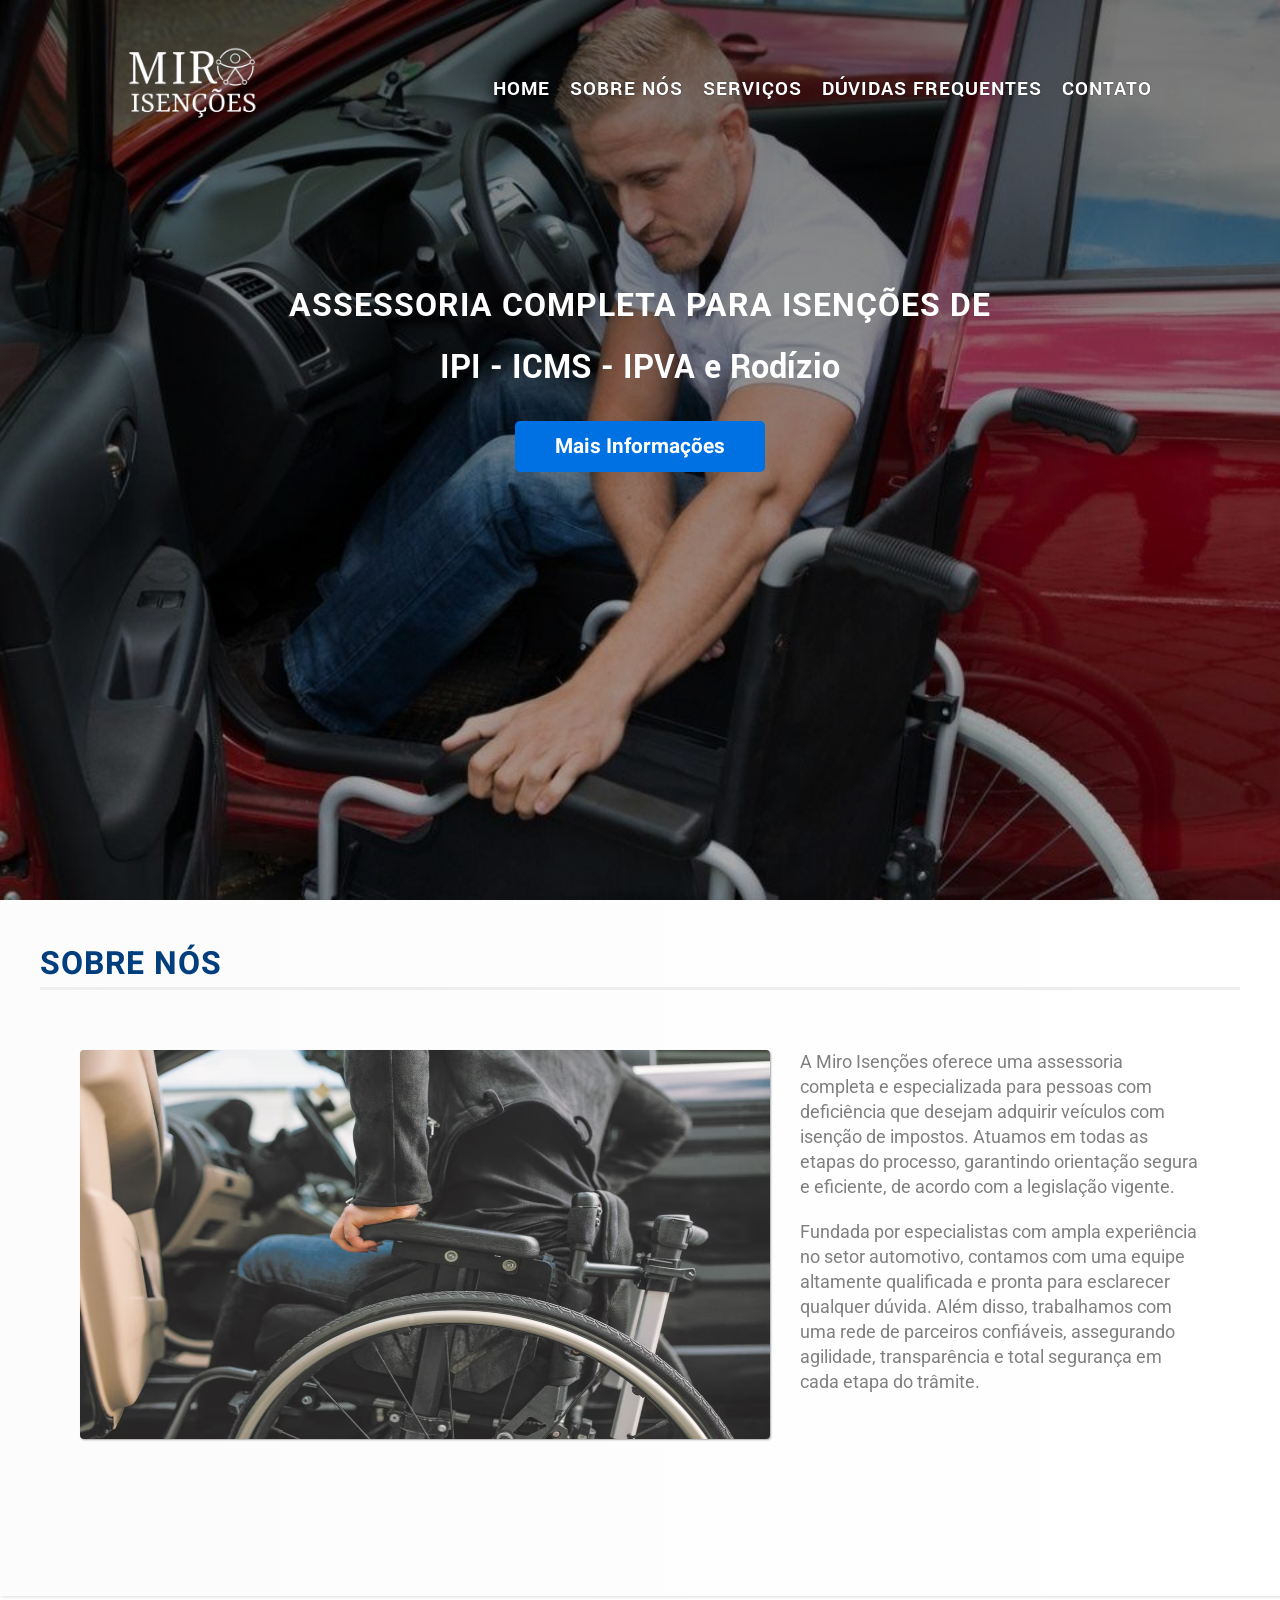
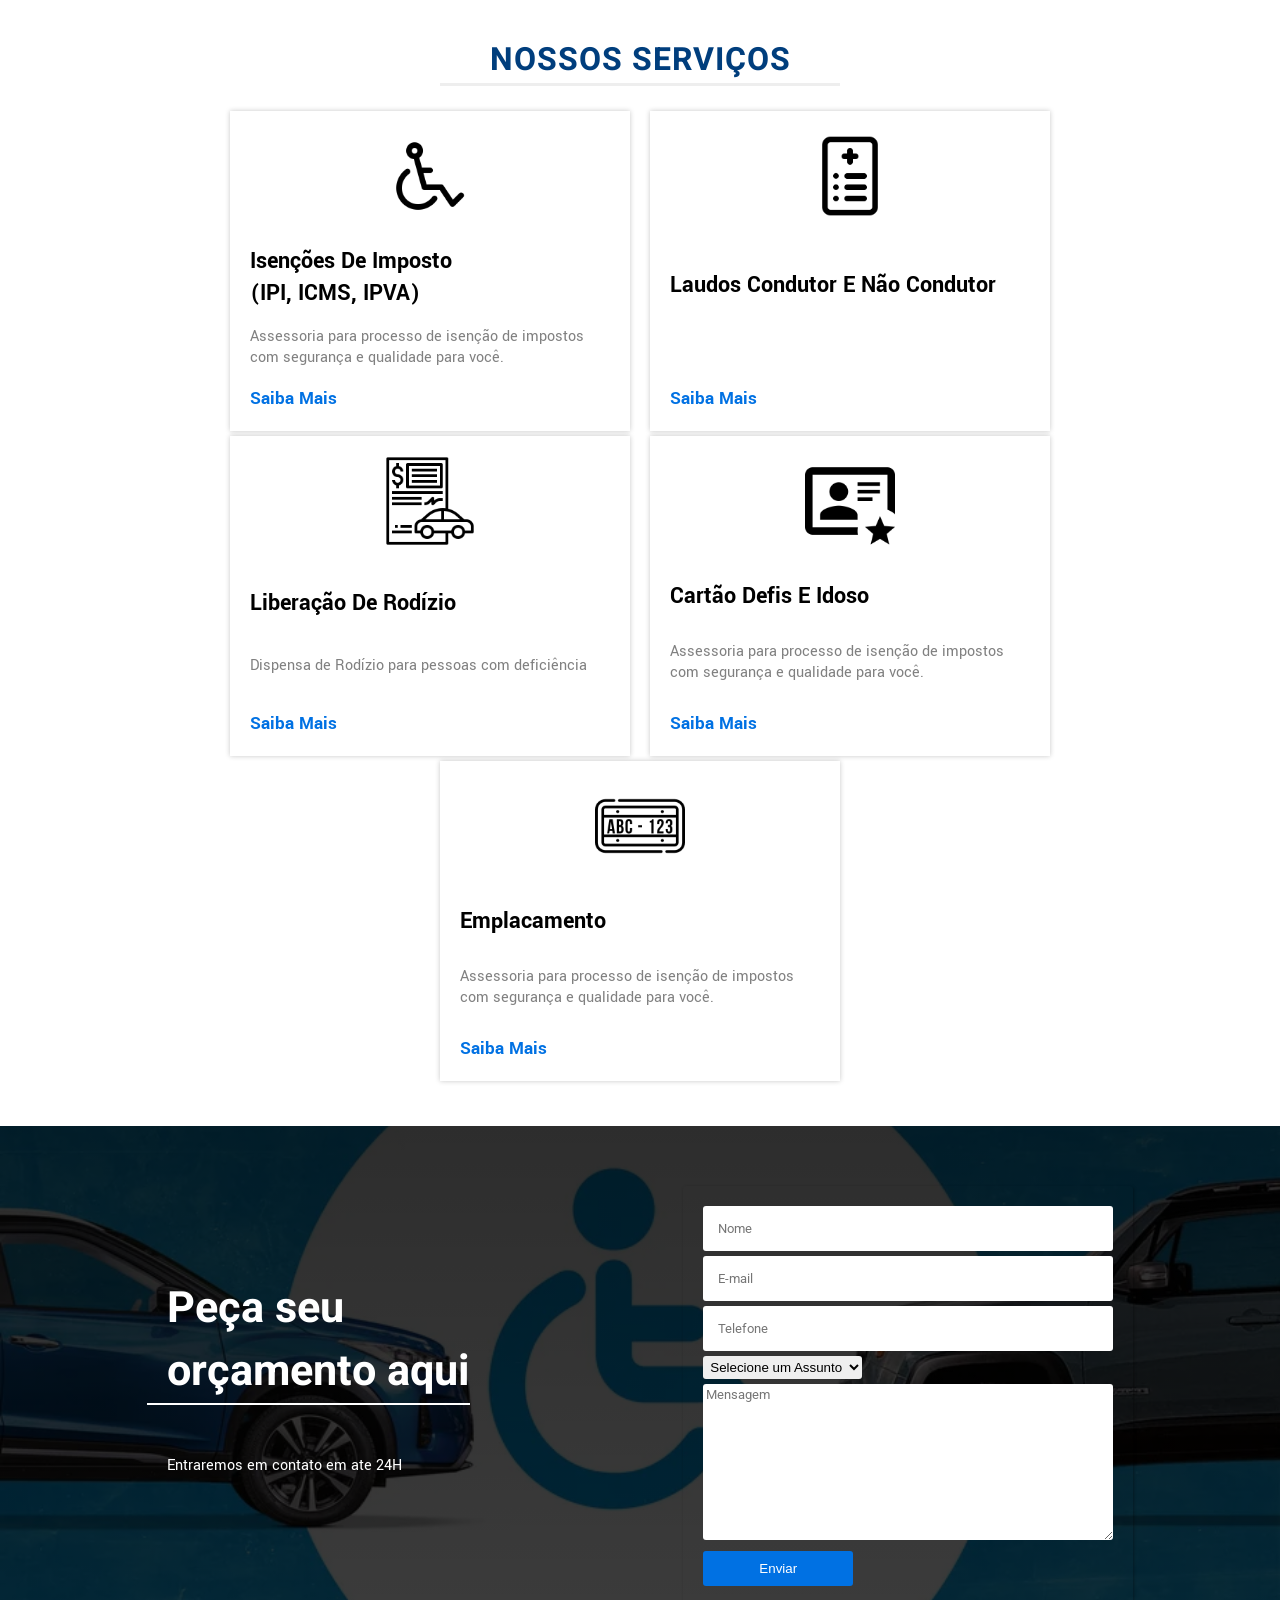
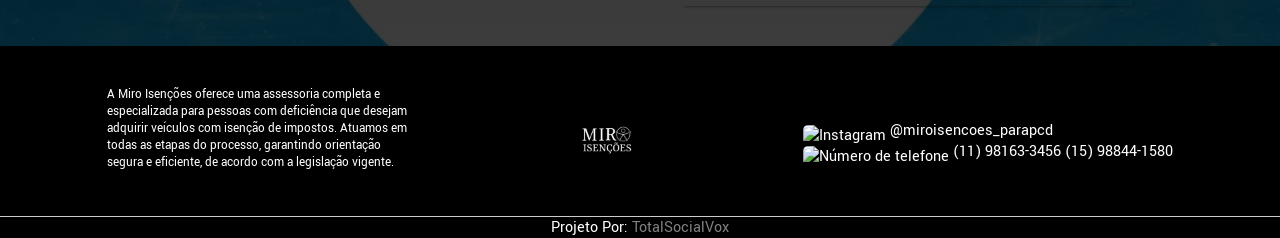
==== index.html @ cc72cc87 "commit um" ====
<!DOCTYPE html>
<html lang="pt-br">

<head>

    <!-- <script type="application/ld+json">
        {
          "@context": "https://schema.org",
          "@type": "NewsArticle",
          "headline": "Laudos e Projetos sob medida.",
          "image": [
            "https://ms-engsolucoes.com.br/img/logo-branca.png",
            "https://ms-engsolucoes.com.br/img/sobre.jpg",
            "https://ms-engsolucoes.com.br/img/fogo.png"
           ],
          "datePublished": "2024-02-05T08:00:00+08:00",
          "dateModified": "2024-02-09T09:20:00+08:00",
          "author": [{
              "@type": "Person",
              "name": "Matheus",
              "url": "https://www.instagram.com/ms_engsolucoes/"
            },{
              "@type": "Organization",
              "name": "MS Eng Soluções",
              "url": "https://www.instagram.com/ms_engsolucoes/"
          }]
        }
        </script> -->

    <meta charset="UTF-8">
    <meta name="viewport" content="width=device-width, initial-scale=1.0">
    <link rel="shortcut icon" href="img/isencao-logo.png" type="image/x-icon">
    <title>Miro Isenções</title>
    <meta name="description"
        content="A Miro Isenções oferece uma assessoria completa e especializada para pessoas com deficiência que desejam adquirir veículos com isenção de impostos. Atuamos em todas as etapas do processo, garantindo orientação segura e eficiente, de acordo com a legislação vigente.">
    <!-- Google tag (gtag.js) -->
    <script async src="https://www.googletagmanager.com/gtag/js?id=AW-16457566203"></script>
    <script> window.dataLayer = window.dataLayer || []; function gtag() { dataLayer.push(arguments); } gtag('js', new Date()); gtag('config', 'AW-16457566203'); </script>
    <!--LINKS-->
   <!--  <link rel="canonical" href="https://ms-engsolucoes.com.br/index.html"> -->

    <link rel="preconnect" href="https://fonts.googleapis.com">
    <link rel="preconnect" href="https://fonts.gstatic.com" crossorigin>
    <link
        href="https://fonts.googleapis.com/css2?family=Heebo:wght@100..900&family=Raleway:ital,wght@0,100..900;1,100..900&family=Roboto:ital,wght@0,100;0,300;0,400;0,500;0,700;0,900;1,100;1,300;1,400;1,500;1,700;1,900&family=Yantramanav:wght@100;300;400;500;700;900&display=swap"
        rel="stylesheet">
    <link rel="stylesheet" href="styles/style.css">
    <link rel="stylesheet" href="styles/media.css">
    <link rel="stylesheet" href="styles/global.css">
    <script src="script/script.js" defer></script>
</head>

<body>

    <!-- Google Tag Manager (noscript) -->
    <noscript><iframe src="https://www.googletagmanager.com/ns.html?id=AW-16457566203" height="0" width="0"
            style="display:none;visibility:hidden"></iframe></noscript>
    <!-- End Google Tag Manager (noscript) -->

    <header>
        <div class="fix">
            <div class="logo"><a href="index.html"><img src="img/isencao-logo.png" alt="Logo"></a></div>
            <nav class="nav">
                <div class="menu-toggle">
                    <button class="btn-menu">
                        <span class="linha"></span>
                        <span class="linha"></span>
                        <span class="linha"></span>
                    </button>
                </div>
                <ul class="nav-list">
                    <li><a href="#">
                            <p>Home</p>
                        </a></li>
                    <li><a href="#sobre">
                            <p>Sobre nós</p>
                        </a></li>
                    <li><a href="#servicos">
                            <p>Serviços</p>
                        </a></li>
                    <li><a href="faq.html" target="_self">
                            <p>Dúvidas Frequentes</p>
                        </a></a></li>
                    <li><a href="https://api.whatsapp.com/send?phone=5511981633456" target="_blank">
                            <p>contato</p>
                        </a></li>
                </ul>
            </nav>
        </div>

        <div class="slogan-botao">
            <div class="txt-um">
                <h1><b>Assessoria Completa para Isenções de</b></h1>
            </div>

            <div class="txt-dois">
                <h2>IPI - ICMS - IPVA e Rodízio</h2>
            </div>
            <div class="btn"><a href="https://api.whatsapp.com/send?phone=5511981633456" target="_blank"><button>Mais
                        Informações</button></a></div>
        </div>
    </header>

    <!--Quem somos-->

    <section id="sobre">
        <h2 class="titulo"><b>Sobre nós</b></h2>
        <div class="sobre-content">
            <div class="sobre-img"><img src="img/imagem-1.avif" alt="Projeto mecânico em construção"></div>
            <div class="sobre-txt">
                <p>A Miro Isenções oferece uma assessoria completa e especializada para pessoas com deficiência que desejam adquirir veículos com isenção de impostos. Atuamos em todas as etapas do processo, garantindo orientação segura e eficiente, de acordo com a legislação vigente.</p>
                <p>Fundada por especialistas com ampla experiência no setor automotivo, contamos com uma equipe altamente qualificada e pronta para esclarecer qualquer dúvida. Além disso, trabalhamos com uma rede de parceiros confiáveis, assegurando agilidade, transparência e total segurança em cada etapa do trâmite.
                </p>
            </div>
        </div>
    </section>
    <!--Serviços-->
    <section id="servicos">
        <div class="servicos-titulo">
            <h2><b>Nossos serviços</b></h2>
        </div>
        <div class="servico-content">
            <div class="servico">

                <a href="https://api.whatsapp.com/send?phone=5511981633456" target="_blank"><img src="img/icone-6.png"
                        alt=""></a>
                <h2><a href="https://api.whatsapp.com/send?phone=5511981633456" target="_blank">Isenções De Imposto <br>(IPI, ICMS, IPVA)</a>
                </h2>

                <p>Assessoria para processo de isenção de impostos com segurança e qualidade para você.</p>
                <h3><a href="https://api.whatsapp.com/send?phone=5511981633456" target="blank">Saiba Mais</a></h3>
            </div>
            <div class="servico">
                <a href="https://api.whatsapp.com/send?phone=5511981633456" target="_blank"><img src="img/icone-5.png"
                        alt=""></a>
                <h2><a href="https://api.whatsapp.com/send?phone=5511981633456" target="_blank">Laudos condutor e não Condutor</a></h2>

                <p></p>
                <h3><a href="https://api.whatsapp.com/send?phone=5511981633456" target="_blank">Saiba Mais</a></h3>
            </div>
            <div class="servico">
                <a href="https://api.whatsapp.com/send?phone=5511981633456" target="_blank"><img src="img/icone-3.png"
                        alt=""></a>
                <h2><a href="https://api.whatsapp.com/send?phone=5511981633456" target="_blank">Liberação de rodízio</a></h2>

                <p>Dispensa de Rodízio para pessoas com deficiência</p>
                <h3><a href="https://api.whatsapp.com/send?phone=5511981633456" target="_blank">Saiba Mais</a></h3>

            </div>
            <div class="servico">

                <a href="https://api.whatsapp.com/send?phone=5511981633456" target="_blank"><img src="img/icone-4.png"
                        alt=""></a>
                <h2><a href="https://api.whatsapp.com/send?phone=5511981633456" target="_blank">Cartão Defis e Idoso</a>
                </h2>

                <p>Assessoria para processo de isenção de impostos com segurança e qualidade para você.</p>
                <h3><a href="https://api.whatsapp.com/send?phone=5511981633456" target="blank">Saiba Mais</a></h3>
            </div>
            <div class="servico">

                <a href="https://api.whatsapp.com/send?phone=5511981633456" target="_blank"><img src="img/icon-2.png"
                        alt=""></a>
                <h2><a href="https://api.whatsapp.com/send?phone=5511981633456" target="_blank">Emplacamento</a>
                </h2>

                <p>Assessoria para processo de isenção de impostos com segurança e qualidade para você.</p>
                <h3><a href="https://api.whatsapp.com/send?phone=5511981633456" target="blank">Saiba Mais</a></h3>
            </div>
        </div>

    </section>

    <!--Contato-->

    <section id="contato">
        <div class="titulo-contato">
            <h2>Peça seu<br /> orçamento aqui</h2>
            <p>Entraremos em contato em ate 24H</p>
        </div>
        <form action="envio.php" method="post" class="form-container">
            <div class="input-area">
                <input type="text" name="nome" id="nome" placeholder="Nome">
            </div>
            <div class="input-area">
                <input type="email" id="email" name="email" pattern="[a-zA-Z0-9._%+-]+@[a-zA-Z0-9.-]+\.[a-zA-Z]{2,}$"
                    required placeholder="E-mail">
            </div>
            <div class="input-area">
                <input type="tel" id="telefone" name="telefone" pattern="\d{10,14}" required placeholder="Telefone">
            </div>
            <div class="input-area">
                <select name="assunto" id="assunto">
                    <option value="" disabled selected hidden>Selecione um Assunto</option>
                    <option value="Isenção de Impostos">Isenção de impostos</option>
                    <option value="Laudos">Laudos</option>
                    <option value="Rodízio">Rodízio</option>
                    <option value="Cartao DEFIS">Cartão DEFIS e Idoso</option>
                    <option value="Emplacamento">Emplacamento</option>
                </select>
            </div>
            <div class="inpput-area">
                <textarea name="msg" id="text-area" cols="30" rows="10" placeholder="Mensagem"></textarea>
            </div>
            <div class="btn"><button type="submit" name="enviar">Enviar</button></div>
        </form>
    </section>

    <footer>

        <div class="txt-footer">
            <p>A Miro Isenções oferece uma assessoria completa e especializada para pessoas com deficiência que desejam adquirir veículos com isenção de impostos. Atuamos em todas as etapas do processo, garantindo orientação segura e eficiente, de acordo com a legislação vigente.
            </p>
        </div>
        <div class="social">
            <img src="img/isencao-logo.png" alt="Miro Isenções">
        </div>
        <div class="ctt-footer">

            <ul>
                <li class="instagram"><a href="https://www.instagram.com/miroisencoes_parapcd/" target="_blank"><img
                            src="img/insta-branco-removebg-preview.png" alt="Instagram">@miroisencoes_parapcd
                    </a></li>
                <li><a href="https://api.whatsapp.com/send?phone=5511981633456" target="_blank"><img
                            src="img/whats-removebg-preview.png" alt="Número de telefone">(11) 98163-3456 (15)
                        98844-1580 </a></li>
            </ul>
        </div>
    </footer>

    <div class="rodape">
        <p>Projeto Por: <a href="https://www.instagram.com/totalsocialvox/" target="_blank">TotalSocialVox</a></p>
    </div>

</body>

</html>
---- styles/style.css ----
/* Header */

header{
    background: linear-gradient(#00000086, #0000004e), url(../img/imagem-2.jpg);
  background-position: center;
  background-size: cover;
  height: 90vh;
}

.fix.fixed {
    position: fixed;
    top: 0;
    width: 100vw;
    z-index: 1000;
    background-color: var(--primaria);
}

.fix{
    padding: 20px;
    text-align: center;
}

.fix .logo img{
    width: 120px;
}

.menu-toggle{
    display: inline-block;
}

.menu-toggle button{
    background-color: transparent;
    margin-top: 5px;
}

.linha{
    width: 30px;
    height: 3px;
    background-color: white;
    display: block;
    margin: 7px;
    position: relative;
    transform-origin: center ;
    transition: .5s;
}

.menu-toggle button.ativar .linha:nth-child(1){
    transform: translateY(5px) rotate(-45deg);
}

.menu-toggle button.ativar .linha:nth-child(3){
    transform: translateY(-5px) rotate(45deg);
}

.menu-toggle button.ativar .linha:nth-child(2){
    display: none;
}

.nav-list{display: none;}

@media screen and (max-width:660px){
.show{
    display: block;
    position: absolute;
    right: 0;
    left: 0;
    background-color: var(--primaria);
    padding: 30px;
    width: 97%;
    margin: 0 auto;
    border-radius: 3px;
    text-align: left;
}
}

.nav-list li{
    margin-top: 0px;
    border-bottom: 2px solid var(--branco);
}

.nav-list li:hover{border-bottom: 3px solid var(--terciaria);}

.nav-list li a{
    color: var(--branco);
    font-weight: bold;
    text-transform: uppercase;
    letter-spacing: 1px;
    text-shadow: 0px 0px 1px rgba(0, 0, 0, 0.92);
    transition: .4s linear;
}

.slogan-botao{
    margin-top: 60px;
    text-align: center;
}

.slogan-botao .txt-um{
    color: var(--branco);
    font-size: 0.7rem;
    font-family: 'Roboto';
    text-transform: uppercase;
    letter-spacing: 1px;
}

.slogan-botao .btn button{
    width: 150px;
    margin: 20px auto 0 auto;
    padding: 10px;
    border-radius: 5px;
    background-color: var(--secundaria);
    color: var(--branco);
    cursor: pointer;
    font-weight: 700;
    font-family: 'Heebo';
    transition: 1s all;
}

.slogan-botao .btn  button:hover{background-color: var(--terciaria) ;}

.slogan-botao .txt-dois{
    max-width: 500px;
    color: var(--branco);
    margin: 20px auto 0 auto;
}

/* sobre */

#sobre{
    padding: 40px;
    background-image: linear-gradient(to right, #efefef2f, var(--branco));
    box-shadow: 1px 1px 3px rgba(0, 0, 0, 0.136);
}

#sobre .titulo{
    color: var(--terciaria);
    font-weight: 700;
    text-transform: uppercase;
    font-size: 1rem;
    font-family: 'Heebo';
    letter-spacing: 1px;
    border-bottom:  inset ;
}

.sobre-img img{
    width: 100%;
    margin-top: 20px;
    box-shadow: 1px 1px 2px rgba(0, 0, 0, 0.354);
    border-radius: 4px;
 }

.sobre-txt h3{
    margin-top: 20px;
    color: var(--secundaria);
    font-size: 2.4rem;
    letter-spacing: 1px;
}

.sobre-txt p{
    margin-top: 20px;
    line-height: 25px;
    font-size: 1.1rem;
    font-family: 'Roboto';
    color: gray;
}

/*serviços*/

#servicos{width: 100%; padding: 40px;}

.servicos-titulo h2{
    max-width: 400px;
    margin: 0 auto 25px auto;
    color:  var(--terciaria);
    font-weight: 700;
    text-transform: uppercase;
    font-size: 1rem;
    font-family: 'Heebo';
    letter-spacing: 1px;
    border-bottom:  inset ;
}

.servico{
    width: 400px;
    height: 320px;
    margin: 0 auto 5px auto ;
    background-color: var(--branco);
    box-shadow: 0 0 5px rgba(0, 0, 0, 0.221);
    padding: 20px;
    text-align: center;
    display: flex;
    flex-direction: column;
    justify-content: space-between;
    
}

.servico p{
    color: gray;
    text-align: left;
}

.servico a img{width: 25%;}

.servico h2  a {
    color: var(--black);
    font-size: 24px;
    text-transform: capitalize;
}

.servico h2{
    text-align: left;
}

.servico h3 a{
    color: var(--secundaria);
}

.servico h3{
    text-align: left;
}

/* Localização */

#localizacao{
    padding:0 40px;
    width: 100%;
    background-image:  url(../img/fundo-mapa.jpg);
    background-position: center;
    box-shadow: 1px 1px 3px rgba(0, 0, 0, 0.307);
}

#localizacao h2{
    padding-top: 20px;
    display: block;
    margin: 10px auto;
    width: 140px;
    color: var(--primaria);
    font-weight: 700;
    text-transform: uppercase;
    font-size: 1rem;
    font-family: 'Heebo';
    letter-spacing: 1px;
    border-bottom: 1px solid white;
}

.map-container {
    max-width: 1000px;
    margin: 0 auto;
    overflow: hidden;
    padding-bottom: 60px;
    
}

.map-iframe {
    width: 100%;
    height: 400px; /* Ajuste conforme necessário */
    border: 0; /* Remova a borda padrão do iframe, se houver */
    border-radius: 10px; /* Ajuste conforme necessário */
}
---- styles/media.css ----
/*/////////////////////////////////Media query////////////////////////////////////*/


@media only screen and (min-width: 660px) {

        header{
            height: 100vh;
        }

   
    .fix{
        display: flex;
        justify-content: space-around;
        align-items: center;
        gap: 20px;
        padding: 10px;
    }

    .fix .logo img{
        width: 130px;
    }

    .menu-toggle {
      display: none;
    }
  
    .nav-list {
      display: flex !important;
      gap: 20px;   
    }
    
    .nav-list li{
        border-bottom: none;
        display: flex;
        margin-top: 0;
        align-items: center;
    }
    
    .nav-list li:hover{
        border-bottom: none;
    }
    
    
    .nav-list li a{
        letter-spacing: 0px;
    }

    .nav-list li a:hover{
        color: var(--light);
    }

    .slogan-botao{
        margin-top: 110px;
        text-align: center;
    }


    .titulo-faq h1, .titulo-servicos h1{
        max-width: 550px;
        color: var(--branco);
        font-size: 4rem;
        font-family: 'Raleway';
        padding: 3rem;
        letter-spacing: -2px;
        font-weight: 800px;
    }
    
    /* sobre */


    .sobre-content{
        display: flex;
        gap: 30px;
    }

    .sobre-img img{
        width: 100%;
        height: 80%;
        margin-top: 20px;
        box-shadow: 1px 1px 2px rgba(0, 0, 0, 0.354);
    }

    .sobre-txt h3{
        margin-top: 20px;
        color: var(--secundaria);
        font-size: 2.4rem;
        letter-spacing: 1px;
    }

    .sobre-txt p{
        margin-top: 20px;
        line-height: 25px;
        font-size: 1.1rem;
        font-family: 'Roboto';
    }

    /* footer */

footer{
    background-color: var(--preto);
    color: var(--branco);
    padding: 40px 20px;
    display: flex;
    justify-content: space-around;
   
    align-items: center;
}

.txt-footer p{
    font-size: .8rem;
    margin-bottom: 5px;
    width: 300px;
}

footer img{
    width:50px
}

.social{
    display: flex;
    gap: 0;
    margin-top: 0;
    flex-direction: column;
    justify-content: center;

}

.social img{
    width: 80px;
}

.ctt-footer h2{
    margin-top: 0px;
    width: 90px;
    text-transform: uppercase;
    letter-spacing: 1px;
    font-family: 'Heebo';
    font-size: .9rem;
    border-bottom: inset;
    color: var(--light);
}

.ctt-footer ul{
    margin-top: 10px;
    color: var(--cinza);
}

.ctt-footer ul li img{
    width: 20px;
    position: relative;
    top: 5px;
    right: 4px;
}

.rodape{
    color: var(--branco);
    background-color: var(--preto);
    text-align: center;
    border-top: 1px solid var(--light);
}

.rodape a{
    color: var(--cinza);
}

}

@media screen and (min-width:768px) {


    
      
    .servicos-titulo h2{
        max-width: 400px;
    
    }

    .servico-content{
        max-width: 840px;
        display: flex;
        flex-wrap: wrap;
        margin: auto;
    }
    
}

@media screen and (min-width:820px){

    .nav-list li:hover{border-bottom: 3px solid var(--terciaria);}

    #contato{
        display: flex;
        justify-content: space-around;
        align-items: center;
    }

    #contato h2{
        border-bottom: 2px solid var(--branco);
    }

    .titulo-contato p{
        display: block;
        color: var(--branco);
        margin-top: 30px;
        padding: 20px;
    }

    .form-container{
        max-width: 450px;
    }
}

@media screen and (min-width:1024px){

    .nav{
        max-width: 1080px;
    }

    .fix{
        padding: 20px;
    }


    .nav-list li a{
        font-size: 1.3rem;
        letter-spacing: 1px;
    }

    .slogan-botao .txt-um {
        font-size: 1rem;
    }

    .slogan-botao .btn button{
        font-size: 1.3rem;
        padding: 10px;
        width: 250px;
        margin-top: 30px;
    }

    .slogan-botao .txt-dois{
        font-size: 1.5rem;
    }

    #sobre .titulo{
        font-size: 2rem;
    }

    .sobre-content{
        padding: 40px;
    }

    .sobre-txt{
        max-width: 400px;
    }

    .servicos-titulo h2{
        font-size: 2rem;
        text-align: center;
    }

    #localizacao h2{
        font-size: 2rem;
        width: 400px;
        text-align: center;
    }


}
---- styles/global.css ----
/* Estilos Globais */

:root{
    --primaria: #004B96;
    --secundaria: #0071E3 ;
    --terciaria:  #003E7D;
    --quarta:#00254A;
    --branco: #fff;
    --preto: #000;
    --cinza: gray;
    --light: #ccc;
}

*{
    margin: 0;
    padding: 0;
    box-sizing: border-box;
}

a{
    color: white;
}

body{font-family: "Yantramanav", sans-serif;}

li{list-style-type: none;}

a{text-decoration: none;}

button{cursor: pointer;border: none;}

/*contato*/

#contato{
    padding: 40px;
    background: linear-gradient(#000000d2, #000000c3), url(../img/imagem-4.webp);
  background-position: center;
  background-size: cover;
}

#contato h2{
    padding-left: 20px;
    font-size: 2.7rem;
    font-family: 'Heebo';
    color: var(--branco);
}

.titulo-contato p{
    color: var(--branco);
        padding: 20px;
}

#contato form{
    width: 100%;
    margin-top: 20px;
    padding: 20px;
    border-radius: 3px;
    box-shadow: 1px 1px 3px rgba(0, 0, 0, 0.325);
}

.input-area input{
    width: 100%;
    padding: 15px;
    border-radius: 3px;
    border: none;
    margin-bottom: 5px;
    font-family: 'Roboto';
}

select{
    margin-bottom: 5px;
    border: none;
    border-radius: 3px;
    padding: 3px;
}

textarea{
    font-family: 'Roboto';
    width: 100%;
    padding: 3px;
    border: none;
    border-radius: 3px;
    
}

.form-container button{
    width: 150px;
    padding: 10px;
    border-radius: 3px;
    background-color: var(--secundaria);
    color: var(--branco);
    margin-top: 5px;
}

.form-container button:hover{background-color: var(--terciaria);}

/* footer */

footer{
    background-color: var(--preto);
    color: var(--branco);
    padding: 40px 20px;
}

.txt-footer p{
    font-size: .8rem;
    margin-bottom: 5px;
}

footer img{width:50px}

.social{
    display: flex;
    gap: 10px;
    margin-top: 20px;
}

.social img{
    width: 50px;
    border-radius: 5px;
}

.ctt-footer h2{
    margin-top: 20px;
    width: 90px;
    text-transform: uppercase;
    letter-spacing: 1px;
    font-family: 'Heebo';
    font-size: .9rem;
    border-bottom: inset;
    color: var(--light);
}

.ctt-footer ul{margin-top: 20px; color: var(--cinza);}

.ctt-footer ul li img{
    width: 50px;
    position: relative;
    top: 5px;
    right: 4px;
    border-radius: 5px;
}

.rodape{
    color: var(--branco);
    background-color: var(--preto);
    text-align: center;
    border-top: 1px solid var(--light);
}

.rodape a{color: var(--cinza);}
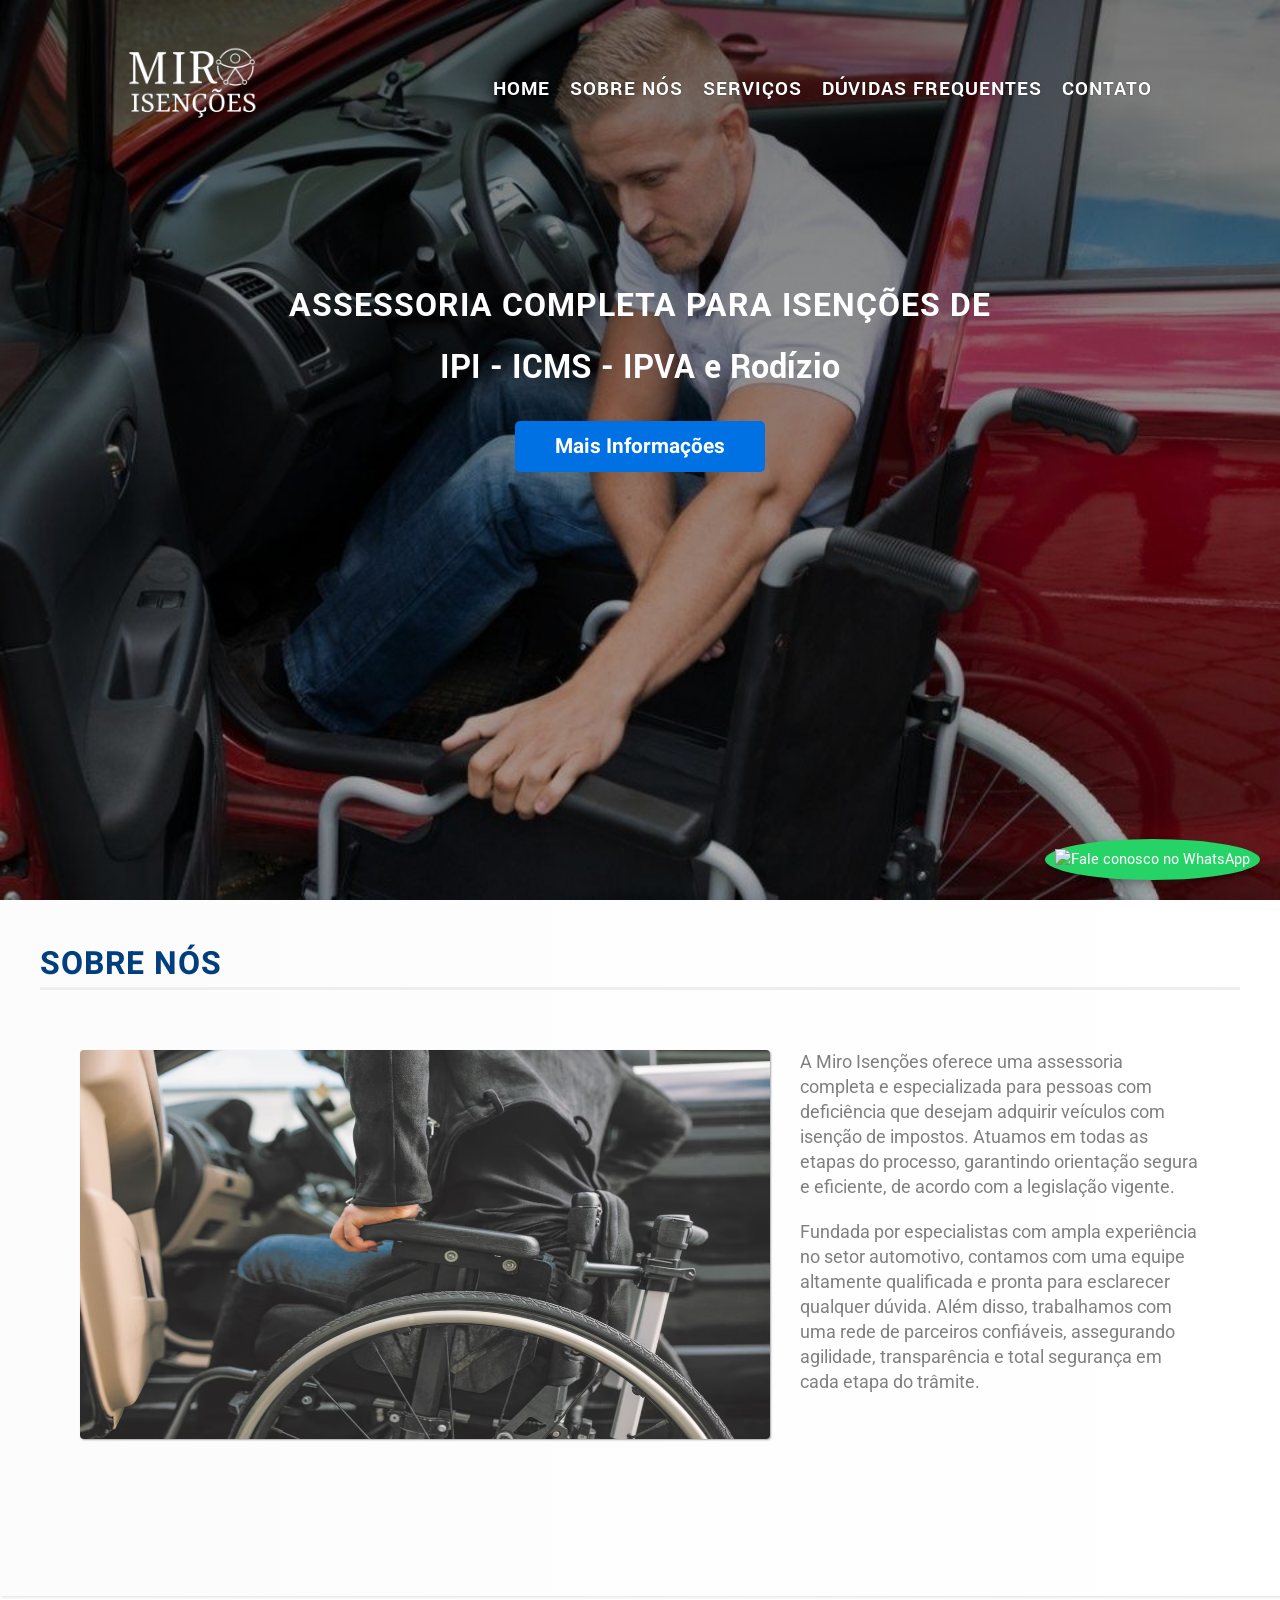
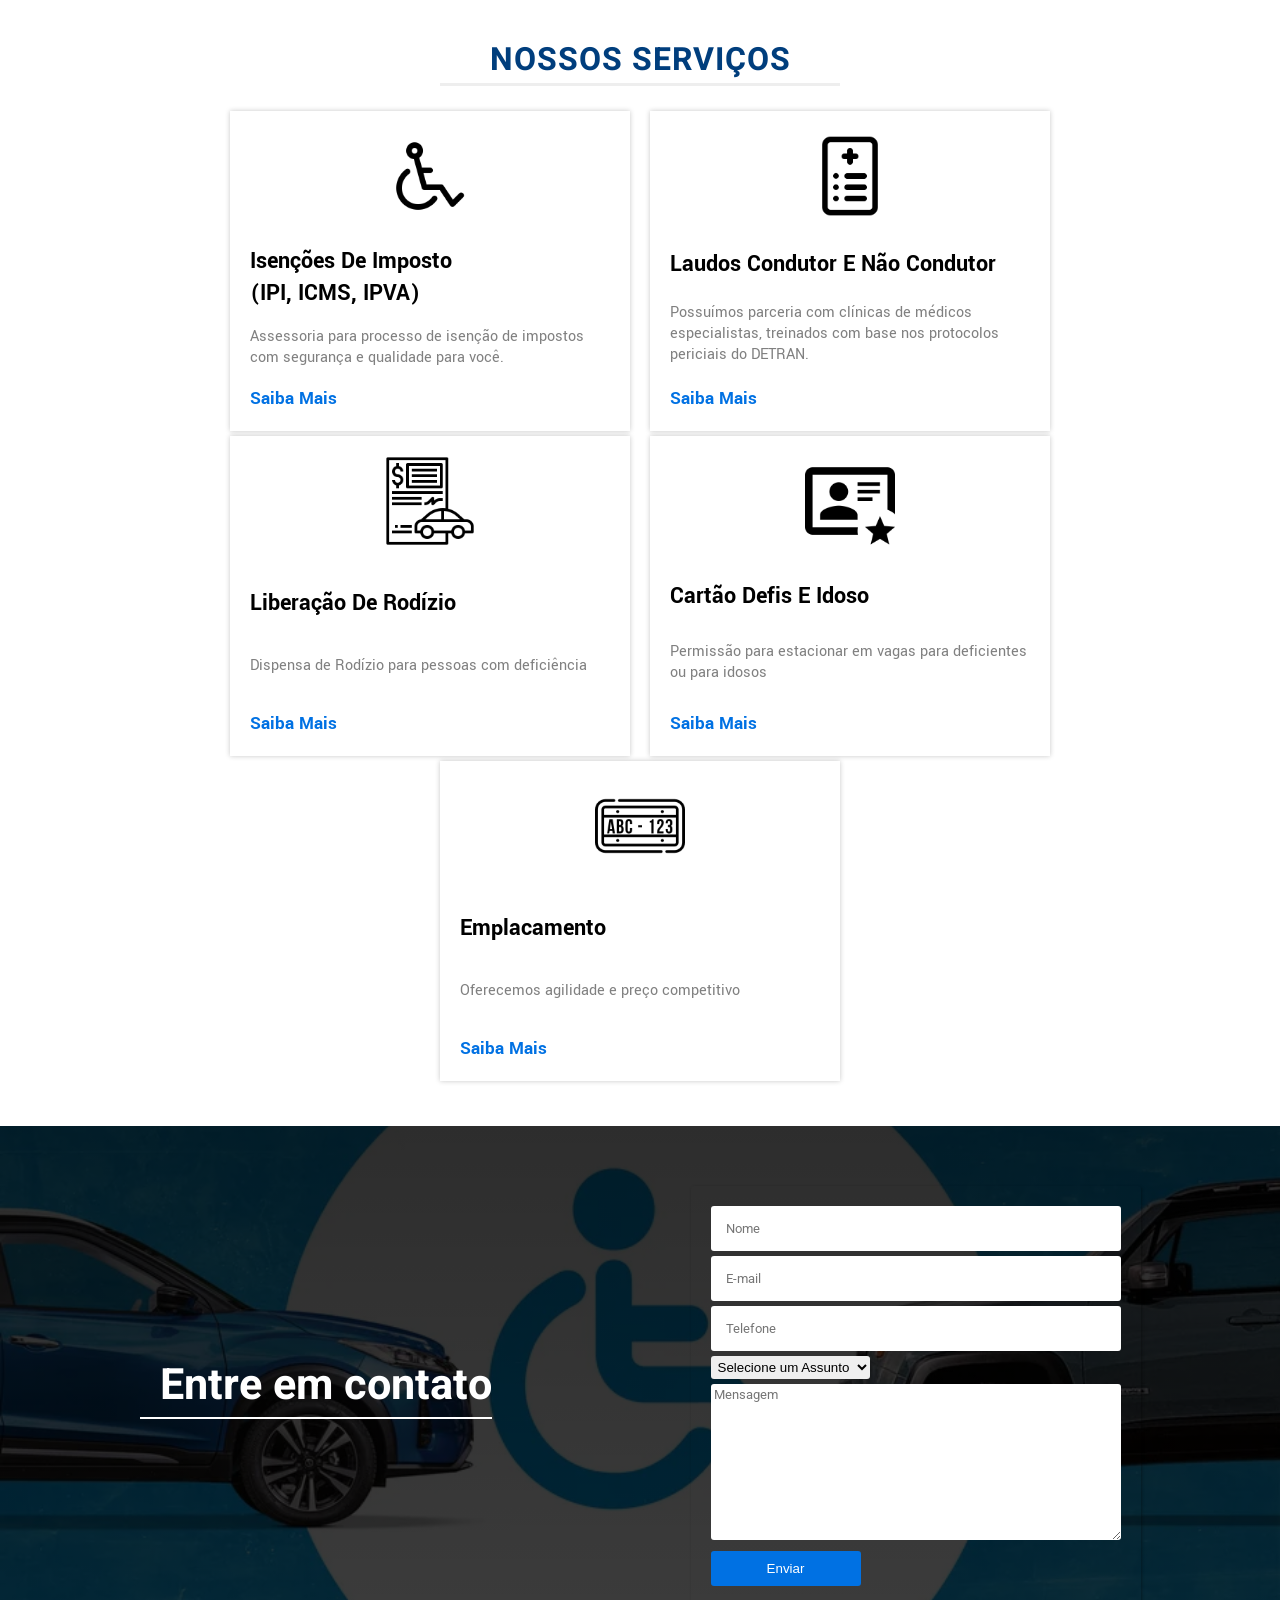
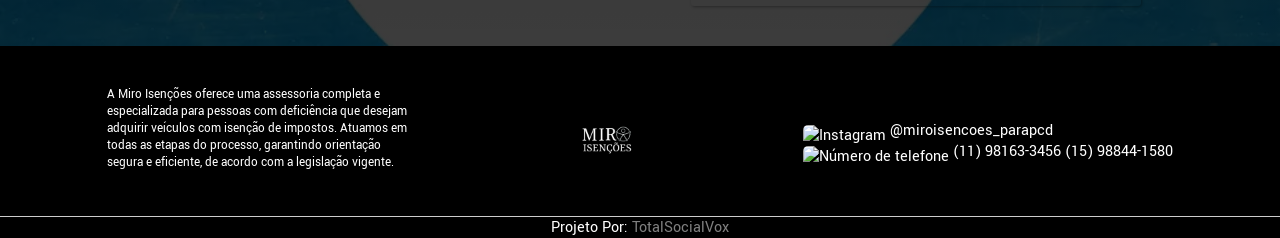
==== commit bd24b265: "novo 1" ====
--- a/index.html
+++ b/index.html
@@ -37,7 +37,7 @@
     <script async src="https://www.googletagmanager.com/gtag/js?id=AW-16457566203"></script>
     <script> window.dataLayer = window.dataLayer || []; function gtag() { dataLayer.push(arguments); } gtag('js', new Date()); gtag('config', 'AW-16457566203'); </script>
     <!--LINKS-->
-   <!--  <link rel="canonical" href="https://ms-engsolucoes.com.br/index.html"> -->
+    <!--  <link rel="canonical" href="https://ms-engsolucoes.com.br/index.html"> -->
 
     <link rel="preconnect" href="https://fonts.googleapis.com">
     <link rel="preconnect" href="https://fonts.gstatic.com" crossorigin>
@@ -108,8 +108,13 @@
         <div class="sobre-content">
             <div class="sobre-img"><img src="img/imagem-1.avif" alt="Projeto mecânico em construção"></div>
             <div class="sobre-txt">
-                <p>A Miro Isenções oferece uma assessoria completa e especializada para pessoas com deficiência que desejam adquirir veículos com isenção de impostos. Atuamos em todas as etapas do processo, garantindo orientação segura e eficiente, de acordo com a legislação vigente.</p>
-                <p>Fundada por especialistas com ampla experiência no setor automotivo, contamos com uma equipe altamente qualificada e pronta para esclarecer qualquer dúvida. Além disso, trabalhamos com uma rede de parceiros confiáveis, assegurando agilidade, transparência e total segurança em cada etapa do trâmite.
+                <p>A Miro Isenções oferece uma assessoria completa e especializada para pessoas com deficiência que
+                    desejam adquirir veículos com isenção de impostos. Atuamos em todas as etapas do processo,
+                    garantindo orientação segura e eficiente, de acordo com a legislação vigente.</p>
+                <p>Fundada por especialistas com ampla experiência no setor automotivo, contamos com uma equipe
+                    altamente qualificada e pronta para esclarecer qualquer dúvida. Além disso, trabalhamos com uma rede
+                    de parceiros confiáveis, assegurando agilidade, transparência e total segurança em cada etapa do
+                    trâmite.
                 </p>
             </div>
         </div>
@@ -124,7 +129,8 @@
 
                 <a href="https://api.whatsapp.com/send?phone=5511981633456" target="_blank"><img src="img/icone-6.png"
                         alt=""></a>
-                <h2><a href="https://api.whatsapp.com/send?phone=5511981633456" target="_blank">Isenções De Imposto <br>(IPI, ICMS, IPVA)</a>
+                <h2><a href="https://api.whatsapp.com/send?phone=5511981633456" target="_blank">Isenções De Imposto
+                        <br>(IPI, ICMS, IPVA)</a>
                 </h2>
 
                 <p>Assessoria para processo de isenção de impostos com segurança e qualidade para você.</p>
@@ -133,15 +139,17 @@
             <div class="servico">
                 <a href="https://api.whatsapp.com/send?phone=5511981633456" target="_blank"><img src="img/icone-5.png"
                         alt=""></a>
-                <h2><a href="https://api.whatsapp.com/send?phone=5511981633456" target="_blank">Laudos condutor e não Condutor</a></h2>
-
-                <p></p>
+                <h2><a href="https://api.whatsapp.com/send?phone=5511981633456" target="_blank">Laudos condutor e não
+                        Condutor</a></h2>
+
+                <p>Possuímos parceria com clínicas de médicos especialistas, treinados com base nos protocolos periciais do DETRAN.</p>
                 <h3><a href="https://api.whatsapp.com/send?phone=5511981633456" target="_blank">Saiba Mais</a></h3>
             </div>
             <div class="servico">
                 <a href="https://api.whatsapp.com/send?phone=5511981633456" target="_blank"><img src="img/icone-3.png"
                         alt=""></a>
-                <h2><a href="https://api.whatsapp.com/send?phone=5511981633456" target="_blank">Liberação de rodízio</a></h2>
+                <h2><a href="https://api.whatsapp.com/send?phone=5511981633456" target="_blank">Liberação de rodízio</a>
+                </h2>
 
                 <p>Dispensa de Rodízio para pessoas com deficiência</p>
                 <h3><a href="https://api.whatsapp.com/send?phone=5511981633456" target="_blank">Saiba Mais</a></h3>
@@ -154,7 +162,7 @@
                 <h2><a href="https://api.whatsapp.com/send?phone=5511981633456" target="_blank">Cartão Defis e Idoso</a>
                 </h2>
 
-                <p>Assessoria para processo de isenção de impostos com segurança e qualidade para você.</p>
+                <p>Permissão para estacionar em vagas para deficientes ou para idosos</p>
                 <h3><a href="https://api.whatsapp.com/send?phone=5511981633456" target="blank">Saiba Mais</a></h3>
             </div>
             <div class="servico">
@@ -164,7 +172,7 @@
                 <h2><a href="https://api.whatsapp.com/send?phone=5511981633456" target="_blank">Emplacamento</a>
                 </h2>
 
-                <p>Assessoria para processo de isenção de impostos com segurança e qualidade para você.</p>
+                <p>Oferecemos agilidade e preço competitivo</p>
                 <h3><a href="https://api.whatsapp.com/send?phone=5511981633456" target="blank">Saiba Mais</a></h3>
             </div>
         </div>
@@ -175,8 +183,7 @@
 
     <section id="contato">
         <div class="titulo-contato">
-            <h2>Peça seu<br /> orçamento aqui</h2>
-            <p>Entraremos em contato em ate 24H</p>
+            <h2>Entre em contato</h2>
         </div>
         <form action="envio.php" method="post" class="form-container">
             <div class="input-area">
@@ -209,7 +216,9 @@
     <footer>
 
         <div class="txt-footer">
-            <p>A Miro Isenções oferece uma assessoria completa e especializada para pessoas com deficiência que desejam adquirir veículos com isenção de impostos. Atuamos em todas as etapas do processo, garantindo orientação segura e eficiente, de acordo com a legislação vigente.
+            <p>A Miro Isenções oferece uma assessoria completa e especializada para pessoas com deficiência que desejam
+                adquirir veículos com isenção de impostos. Atuamos em todas as etapas do processo, garantindo orientação
+                segura e eficiente, de acordo com a legislação vigente.
             </p>
         </div>
         <div class="social">
@@ -232,6 +241,11 @@
         <p>Projeto Por: <a href="https://www.instagram.com/totalsocialvox/" target="_blank">TotalSocialVox</a></p>
     </div>
 
+    <a href="https://wa.me/5511999999999" class="whatsapp-button" target="_blank">
+        <img src="https://img.icons8.com/color/48/000000/whatsapp--v1.png" alt="Fale conosco no WhatsApp">
+    </a>
+
+
 </body>
 
 </html>
--- a/styles/style.css
+++ b/styles/style.css
@@ -255,4 +255,20 @@
     height: 400px; /* Ajuste conforme necessário */
     border: 0; /* Remova a borda padrão do iframe, se houver */
     border-radius: 10px; /* Ajuste conforme necessário */
-}+}
+
+.whatsapp-button {
+  position: fixed;
+  bottom: 20px;
+  right: 20px;
+  z-index: 1000;
+  background-color: #25D366;
+  padding: 10px;
+  border-radius: 50%;
+  box-shadow: 0 4px 10px rgba(0, 0, 0, 0.3);
+  transition: transform 0.3s;
+}
+
+.whatsapp-button:hover {
+  transform: scale(1.1);
+}
